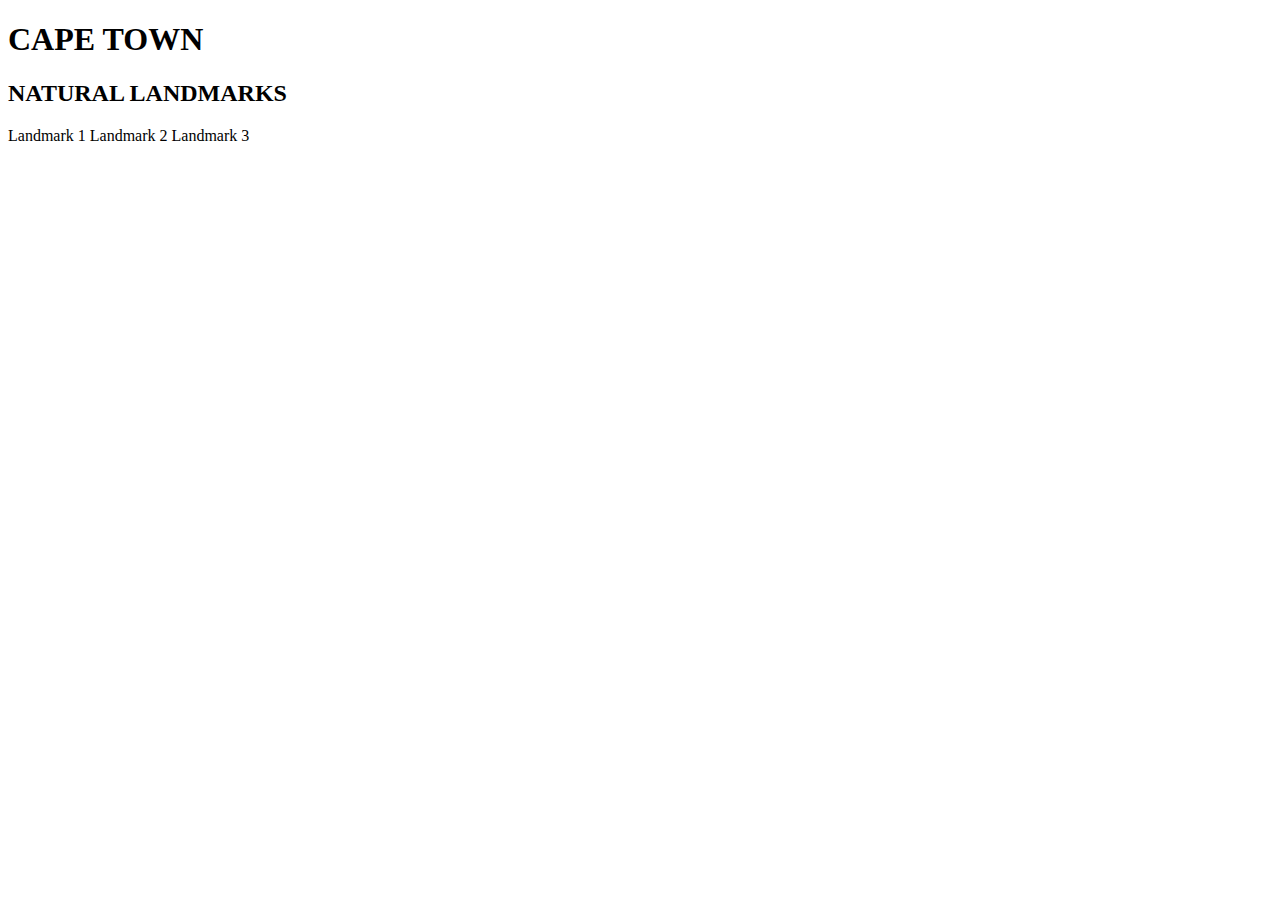
==== index.html @ 874ae883 "create home page content" ====
<!DOCTYPE html>
<html lang="en">
<head>
    <meta charset="UTF-8">
    <meta http-equiv="X-UA-Compatible" content="IE=edge">
    <meta name="viewport" content="width=device-width, initial-scale=1.0">
    <title>Cape Town Natural Landmarks</title>
    <link rel="stylesheet" href="style.css">
</head>
<body>
    <dv id="allhometxt">
        <h1 id="sitename">CAPE TOWN</h1>
        <h2 class="subheading">NATURAL LANDMARKS</h2>
        <div id="pages">
            <a class="homelinks">Landmark 1</a>
            <a class="homelinks">Landmark 2</a>
            <a class="homelinks">Landmark 3</a>
        </div>
    </dv>
</body>
</html>
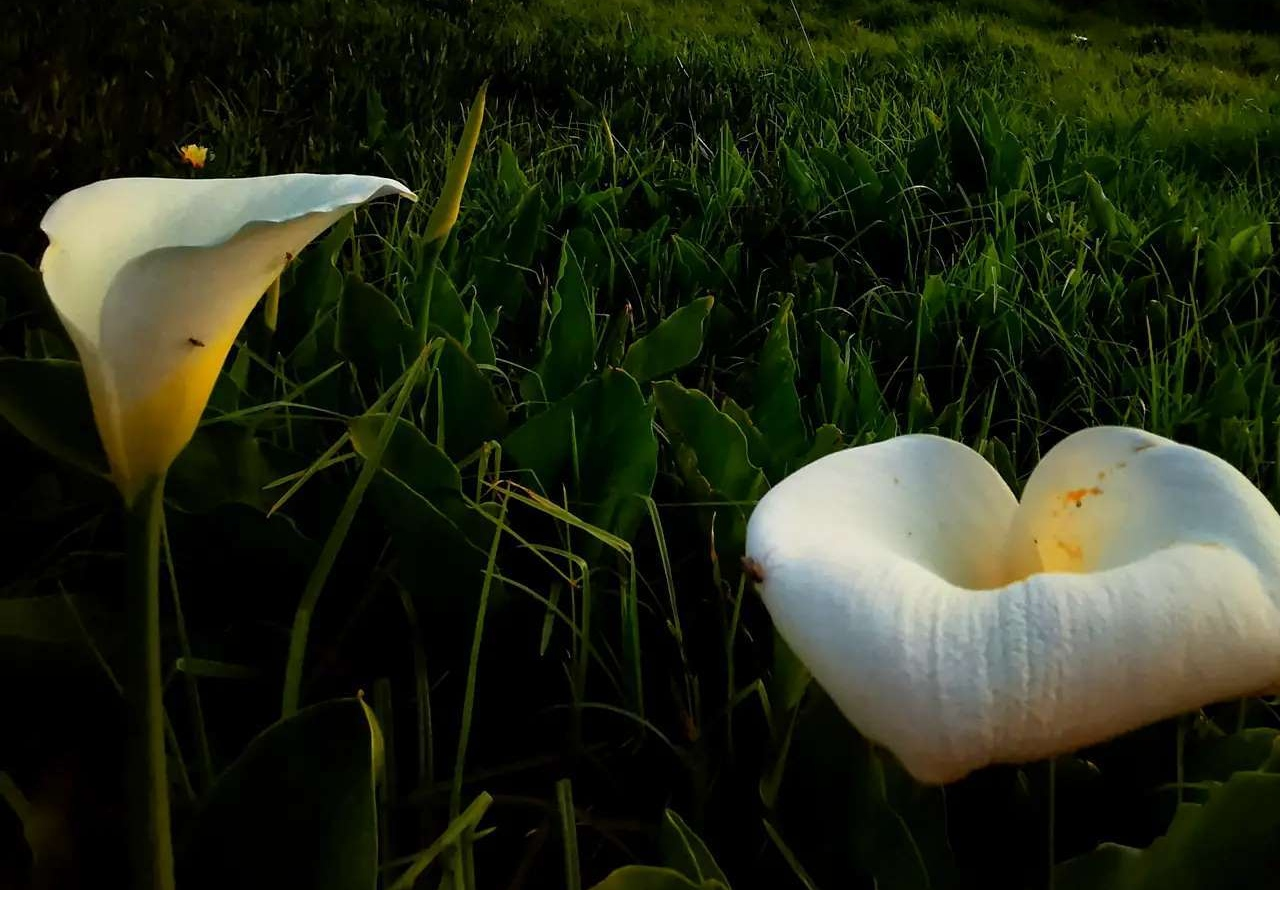
==== commit a1e7a88d: "add background image" ====
--- a/index.html
+++ b/index.html
@@ -4,18 +4,12 @@
     <meta charset="UTF-8">
     <meta http-equiv="X-UA-Compatible" content="IE=edge">
     <meta name="viewport" content="width=device-width, initial-scale=1.0">
-    <title>Cape Town Natural Landmarks</title>
+    <title>Document</title>
     <link rel="stylesheet" href="style.css">
 </head>
 <body>
-    <dv id="allhometxt">
-        <h1 id="sitename">CAPE TOWN</h1>
-        <h2 class="subheading">NATURAL LANDMARKS</h2>
-        <div id="pages">
-            <a class="homelinks">Landmark 1</a>
-            <a class="homelinks">Landmark 2</a>
-            <a class="homelinks">Landmark 3</a>
-        </div>
-    </dv>
+    <div class="bgimage">        
+    </div>
+    
 </body>
 </html>--- a/style.css
+++ b/style.css
@@ -0,0 +1,10 @@
+body{
+    margin: 0%;
+}
+.bgimage{
+    
+    background-image: url(images/fl.jpg);
+    padding: 50vh;
+    background-repeat: no-repeat;
+    background-position-y:
+}
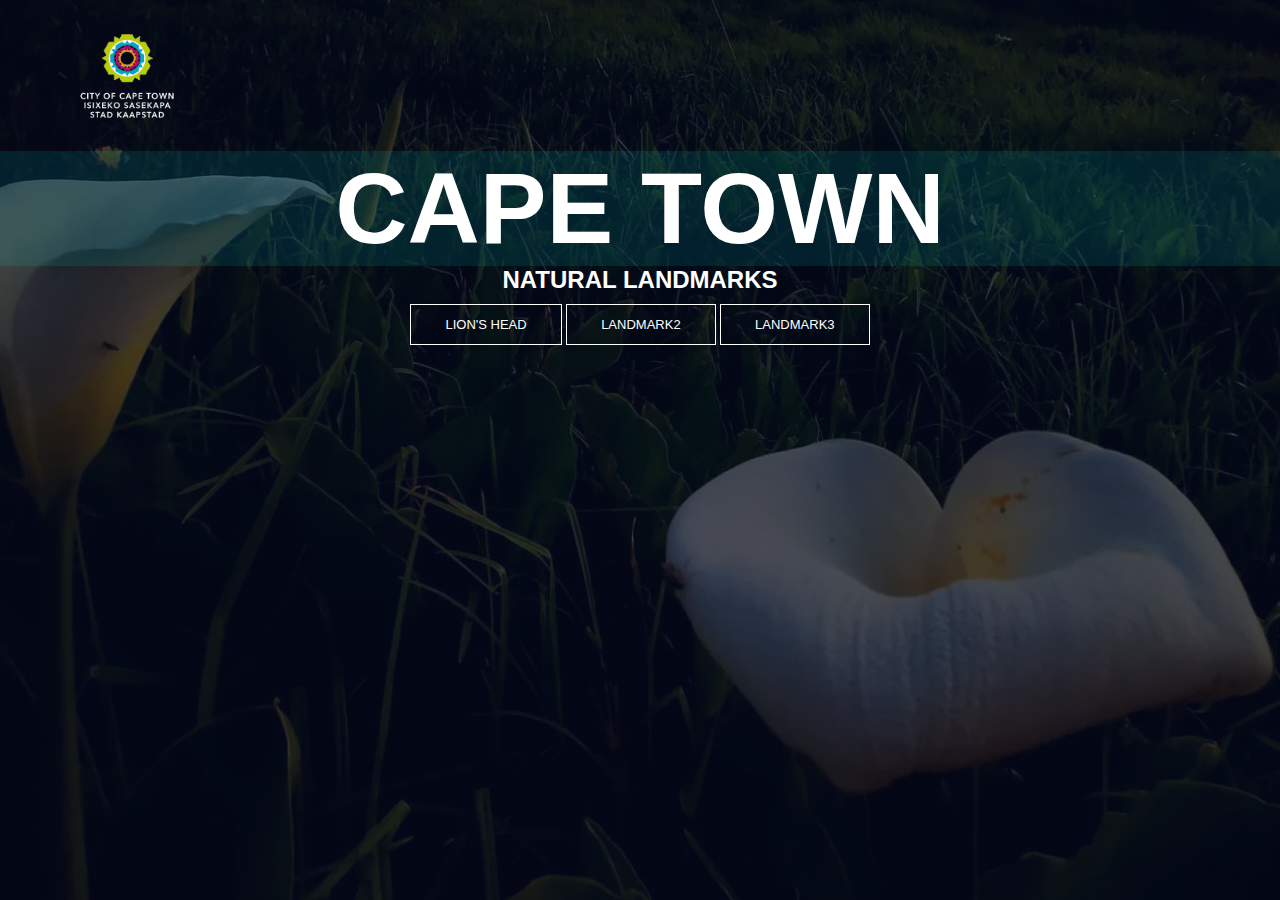
==== commit fc446551: "add style to all pages" ====
--- a/index.html
+++ b/index.html
@@ -7,9 +7,22 @@
     <title>Document</title>
     <link rel="stylesheet" href="style.css">
 </head>
-<body>
-    <div class="bgimage">        
-    </div>
-    
+<bod>
+    <section class="hearder">
+        <nav>
+            <img src="images/logo.png" alt="logo">
+        </nav>
+
+        
+            <h1 id="homeh1">CAPE TOWN</h1>
+            <h2>NATURAL LANDMARKS</h2>
+
+        <div class="pageslinks">
+            <a class="links" href="pages/lions-head.html">LION'S HEAD</a>
+            <a class="links" href="">LANDMARK2</a>
+            <a class="links" href="">LANDMARK3</a>
+        </div>
+        
+    </section>    
 </body>
 </html>--- a/style.css
+++ b/style.css
@@ -1,10 +1,122 @@
-body{
-    margin: 0%;
+/* home page */
+*{
+    margin: 0;
+    padding: 0;
+    font-family: Arial;
+    color: rgb(255, 255, 255);
 }
-.bgimage{
-    
-    background-image: url(images/fl.jpg);
-    padding: 50vh;
-    background-repeat: no-repeat;
-    background-position-y:
+
+.hearder{
+    min-height: 100vh;
+    width: 100%;
+    background-image: linear-gradient(rgba(4,9,30,0.7), rgba(4,9,30,0.7)), url(images/fl.jpg);
+    background-position: center;
+    background-size: cover;
+    position: relative;
+    text-align: center;
+
 }
+
+nav{
+    display: flex;
+    padding: 2% 6%;
+    justify-content: space-between;
+    align-items: center;
+}
+nav img{
+    width: 100px;
+}
+
+#homeh1{
+    background-color:rgba(0, 255, 255, 0.1);
+    font-size: 100px;
+}
+.pageslinks{
+    margin: 10px;
+}
+
+.links{
+    display: inline-block;
+    text-decoration: none;
+    border: 1px solid #fff;
+    padding: 12px 34px;
+    font-size: 13px;
+    background: transparent;
+    position: relative;
+    cursor: pointer;
+}
+.links:hover{
+    border: 1px solid #00ff00;
+    background: #194b19;
+    transition: 0.5s;
+}
+
+/* lion's head page */
+.lionshead{
+    min-height: 100vh;
+    width: 100%;
+    background-image: linear-gradient(rgba(4,9,30,0.7), rgba(4,9,30,0.7)), url(images/lionbg.jpg);
+    background-position: center;
+    background-size: cover;
+    position: relative;
+}
+#headbox{
+    height: 350px;    
+}
+#headbox h1{
+    background-color:rgba(0, 255, 255, 0.1);
+    padding: 20px;
+    display: block;
+    text-align: center;
+
+}
+.aboutbox{
+    border: #ffffff;
+    display: inline-block;
+    position: absolute;
+    width: 48%;
+}
+.aboutbox h2{
+    padding: 20px;
+    text-align: center;
+}
+.aboutbox p{
+    padding: 20px;
+    text-align: right;
+}
+
+#gallary{
+    display: inline-block;
+    position: absolute;
+    width: 48%;
+    height: 320px;
+    right: 0px;
+}
+.images{
+    height: auto;
+    width: 250px;
+}
+#img1{
+    display: inline-block;
+    position: absolute;
+    top: 10px;
+    left: 10px;
+}
+#img2{
+    display: inline-block;
+    position: absolute;
+    top: 10px;
+    right: 100px;
+}
+#img3{
+    display: inline-block;
+    position: absolute;
+    bottom: -30px;
+    right: 100px;
+}
+#img4{
+    display: inline-block;
+    position: absolute;
+    bottom: 10px;
+    left: 10px;
+}